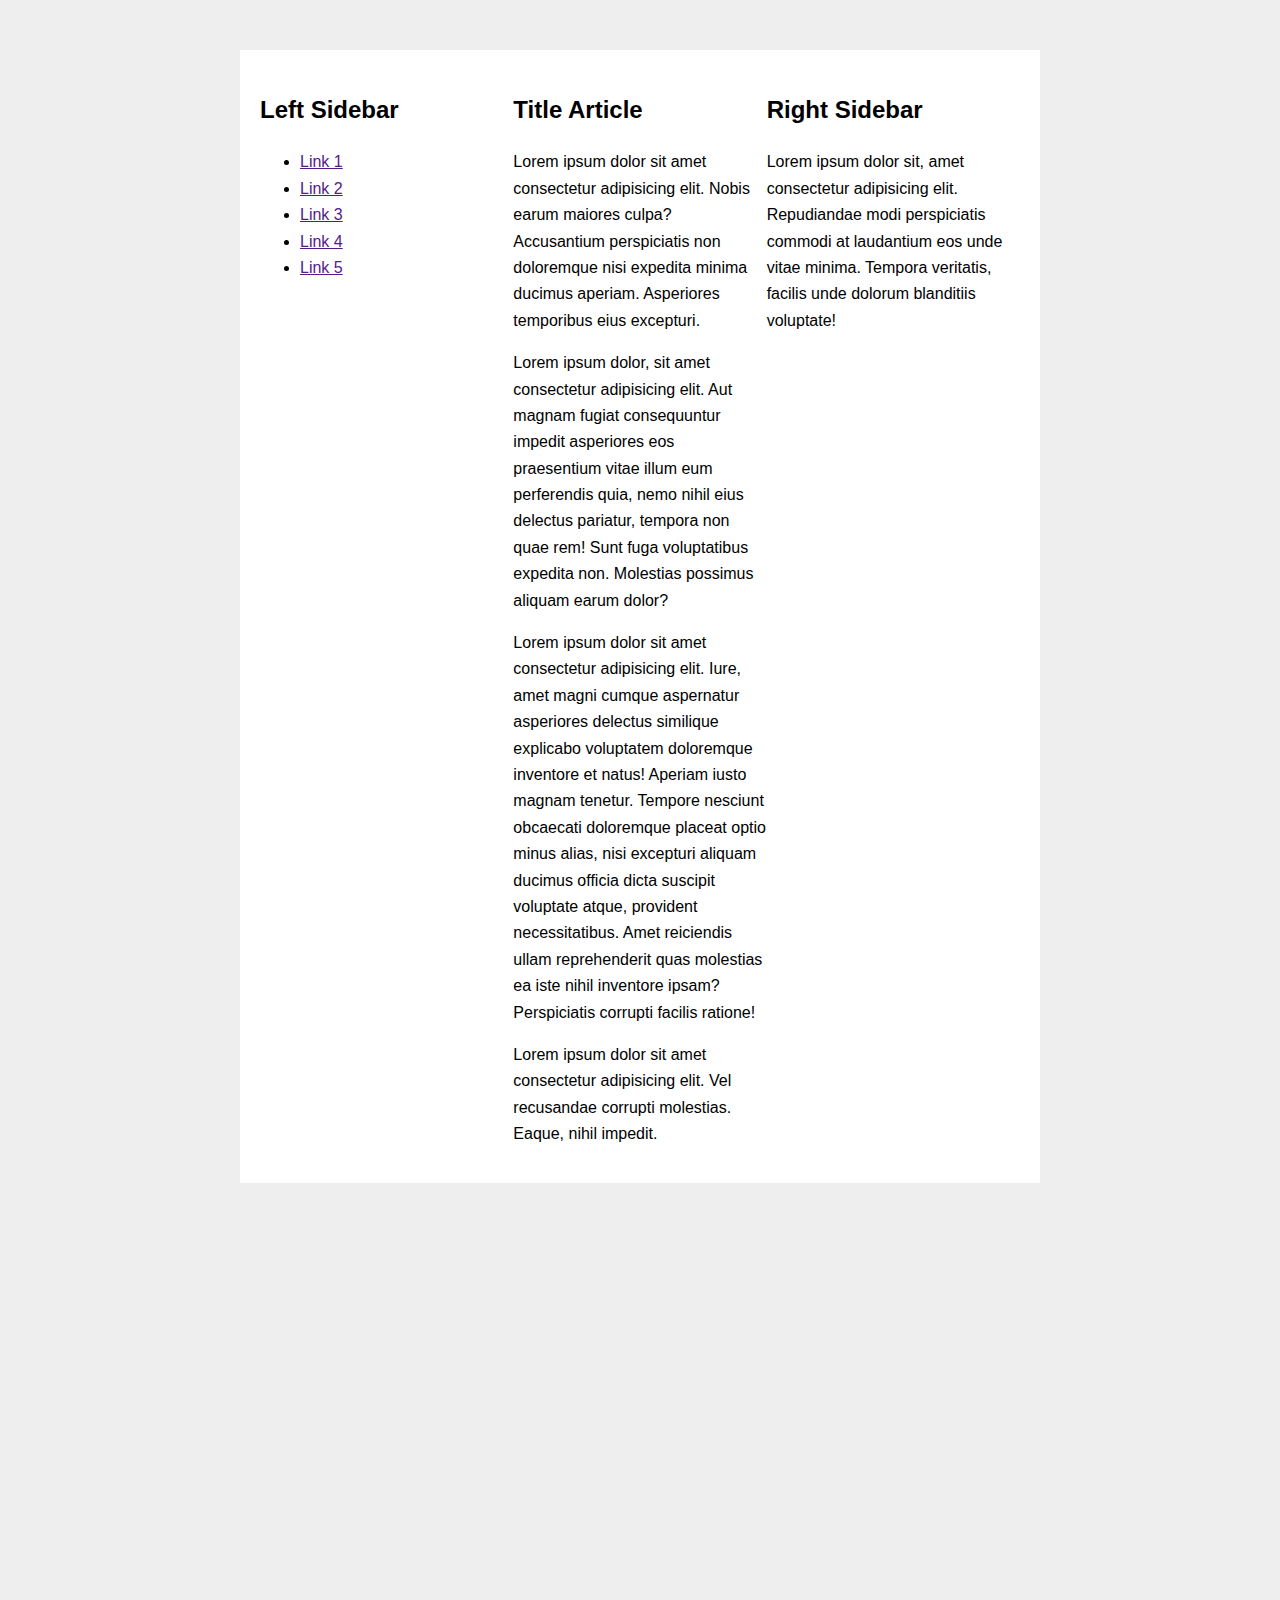
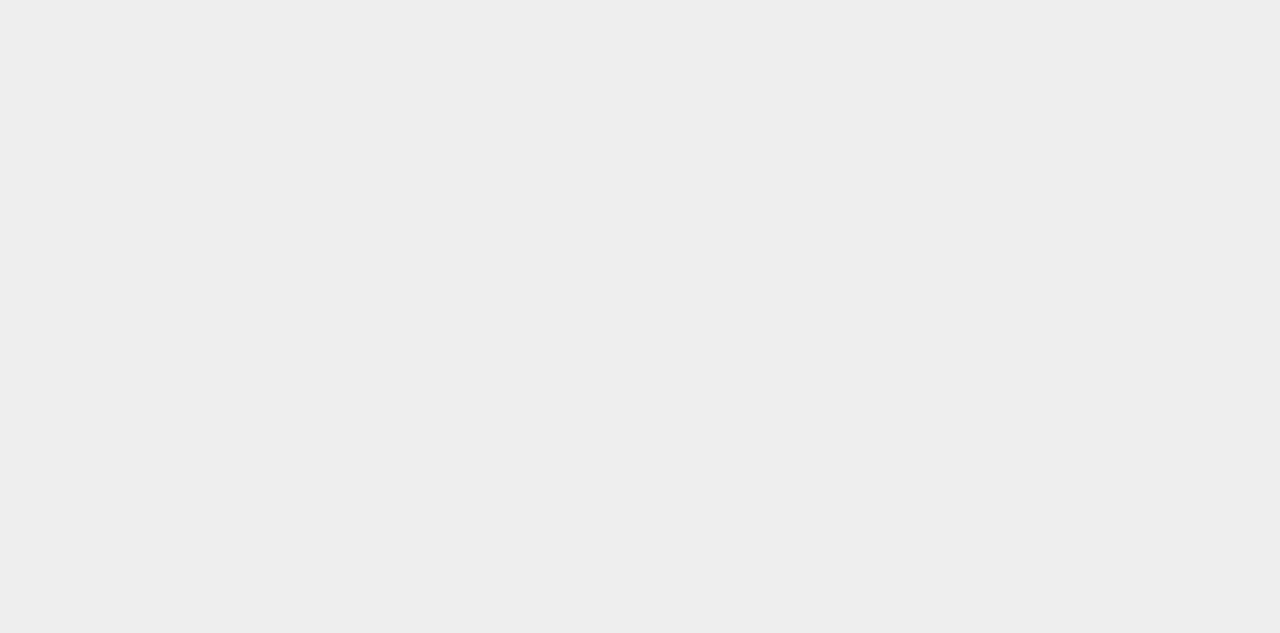
==== flexbox-layout/index.html @ 2aa5d62b "flexbox-layout latihan 1" ====
<!DOCTYPE html>
<!--[if lt IE 7]>      <html class="no-js lt-ie9 lt-ie8 lt-ie7"> <![endif]-->
<!--[if IE 7]>         <html class="no-js lt-ie9 lt-ie8"> <![endif]-->
<!--[if IE 8]>         <html class="no-js lt-ie9"> <![endif]-->
<!--[if gt IE 8]><!--> <html class="no-js"> <!--<![endif]-->
  <head>
    <meta charset="utf-8">
    <meta http-equiv="X-UA-Compatible" content="IE=edge">
    <title>Flexbox Layout</title>
    <meta name="description" content="">
    <meta name="viewport" content="width=device-width, initial-scale=1">
    <link rel="stylesheet" href="style.css">
  </head>
  <body>
    <div class="container">
      <div class="content">
        <h2>Title Article</h2>
        <p>Lorem ipsum dolor sit amet consectetur adipisicing elit. Nobis earum maiores culpa? Accusantium perspiciatis non doloremque nisi expedita minima ducimus aperiam. Asperiores temporibus eius excepturi.</p>
        <p>Lorem ipsum dolor, sit amet consectetur adipisicing elit. Aut magnam fugiat consequuntur impedit asperiores eos praesentium vitae illum eum perferendis quia, nemo nihil eius delectus pariatur, tempora non quae rem! Sunt fuga voluptatibus expedita non. Molestias possimus aliquam earum dolor?</p>
        <p>Lorem ipsum dolor sit amet consectetur adipisicing elit. Iure, amet magni cumque aspernatur asperiores delectus similique explicabo voluptatem doloremque inventore et natus! Aperiam iusto magnam tenetur. Tempore nesciunt obcaecati doloremque placeat optio minus alias, nisi excepturi aliquam ducimus officia dicta suscipit voluptate atque, provident necessitatibus. Amet reiciendis ullam reprehenderit quas molestias ea iste nihil inventore ipsam? Perspiciatis corrupti facilis ratione!</p>
        <p>Lorem ipsum dolor sit amet consectetur adipisicing elit. Vel recusandae corrupti molestias. Eaque, nihil impedit.</p>
      </div>
      <div class="left-sidebar">
        <h2>Left Sidebar</h2>
        <ul>
          <li><a href="">Link 1</a></li>
          <li><a href="">Link 2</a></li>
          <li><a href="">Link 3</a></li>
          <li><a href="">Link 4</a></li>
          <li><a href="">Link 5</a></li>
        </ul>
      </div>
      <div class="right-sidebar">
        <h2>Right Sidebar</h2>
        <p>Lorem ipsum dolor sit, amet consectetur adipisicing elit. Repudiandae modi perspiciatis commodi at laudantium eos unde vitae minima. Tempora veritatis, facilis unde dolorum blanditiis voluptate!</p>
      </div>
    </div>
  </body>
</html>
---- flexbox-layout/style.css ----
html, body {
  margin: 0;
  padding: 0;
}

body {
  font-family: Arial, Helvetica, sans-serif;
  background-color: #eee;
  line-height: 1.65;
  padding-bottom: 1000px;
}

.container {
  width: 800px;
  margin: 50px auto;
  background-color: #fff;
  padding: 20px;
  box-sizing: border-box; /* Yang mengatur paddingnya, ukuran tidak berubah */
  display: flex;
}
.content {
  flex: 1;
  order: 2;
}
.left-sidebar {
  flex: 1;
  order: 1;
}
.right-sidebar {
  flex: 1;
  order: 3;
}
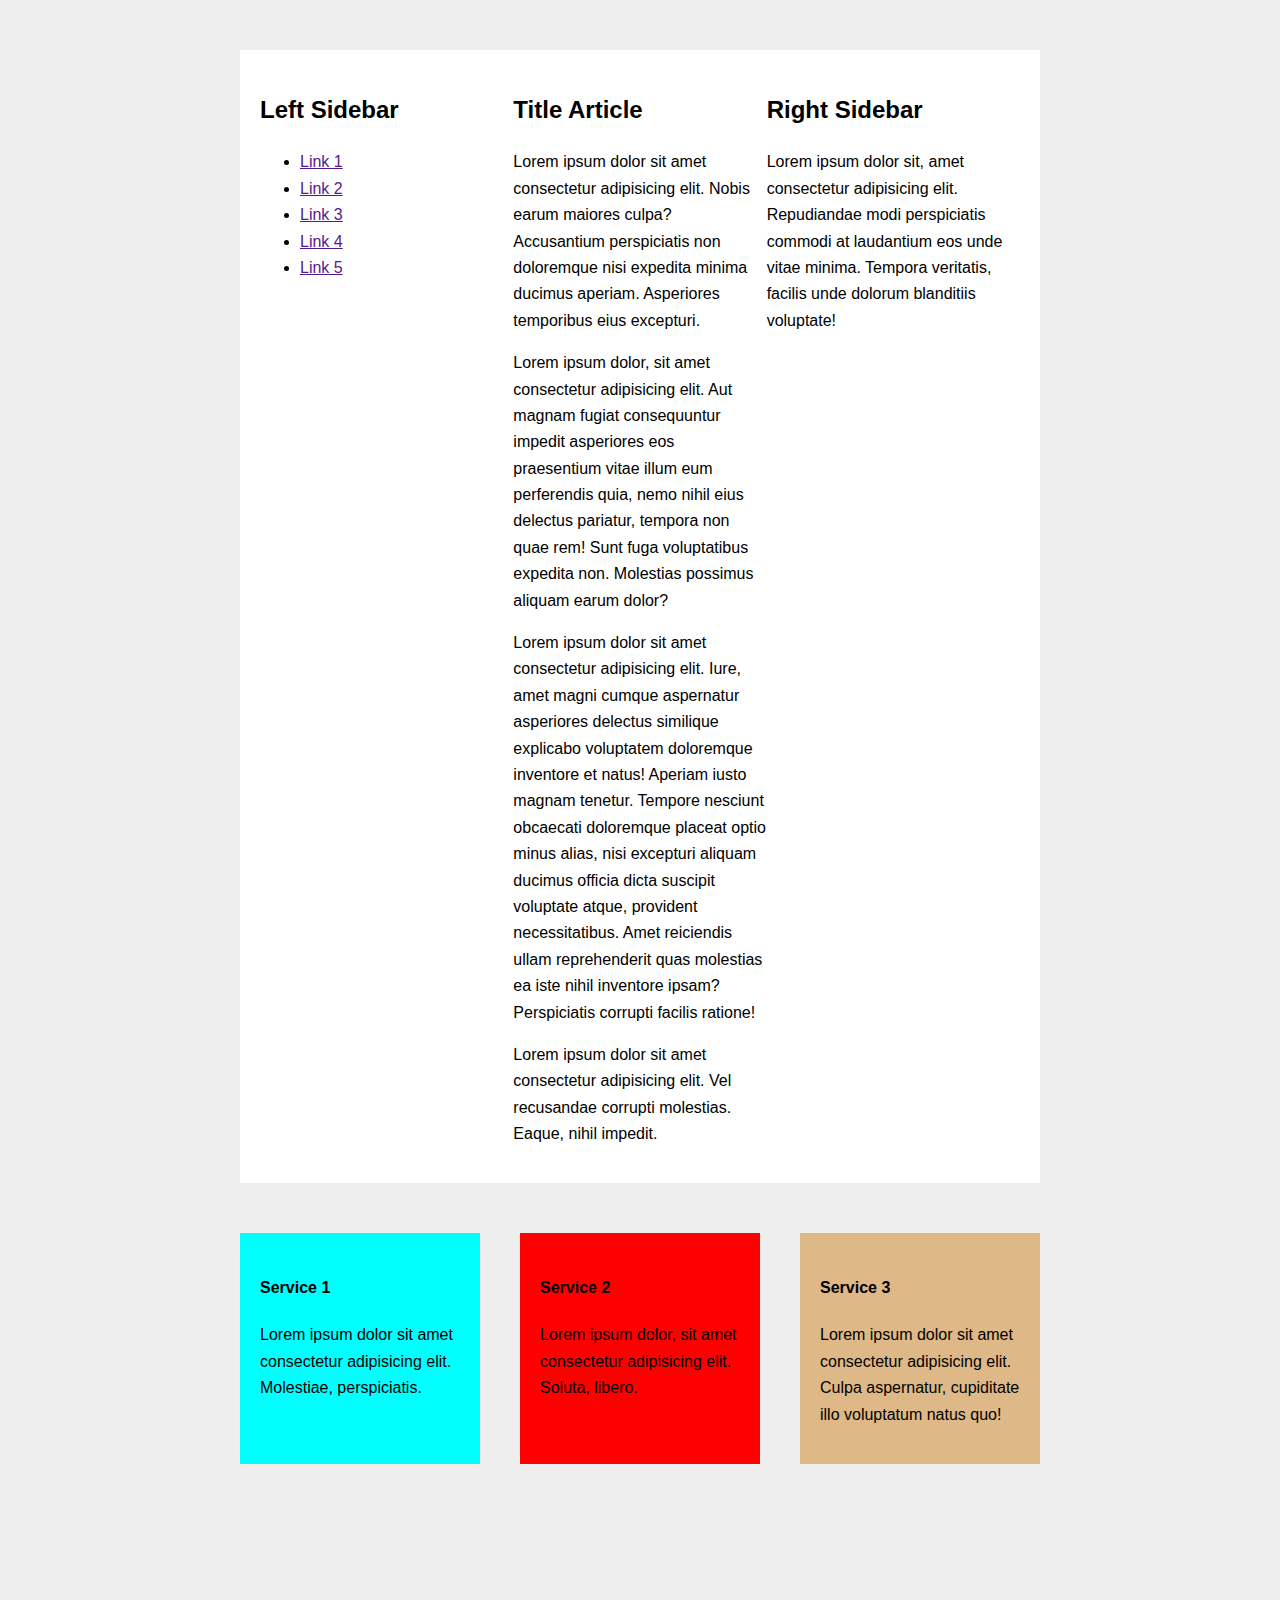
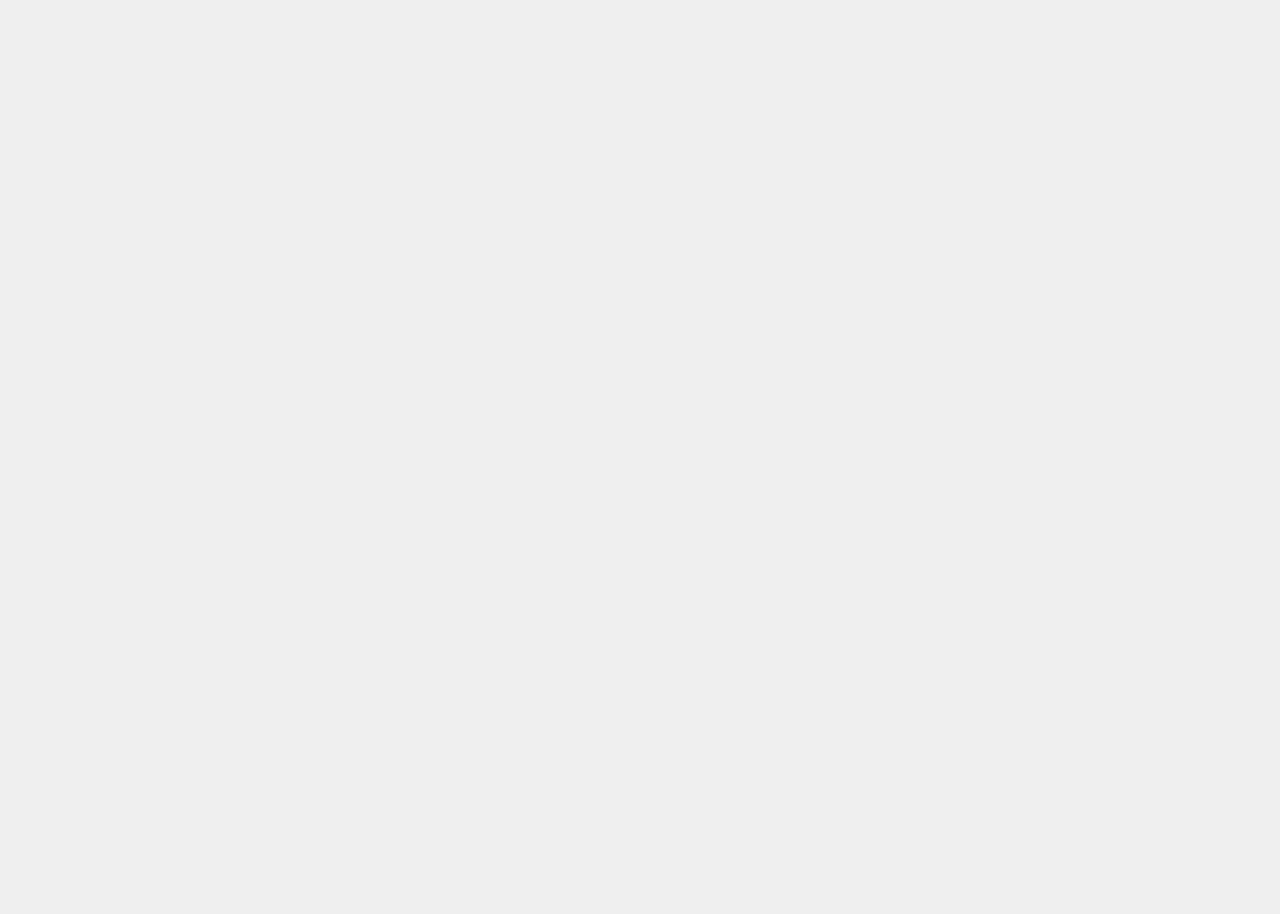
==== commit cf518c28: "flexbox-layout latihan 2" ====
--- a/flexbox-layout/index.html
+++ b/flexbox-layout/index.html
@@ -35,5 +35,19 @@
         <p>Lorem ipsum dolor sit, amet consectetur adipisicing elit. Repudiandae modi perspiciatis commodi at laudantium eos unde vitae minima. Tempora veritatis, facilis unde dolorum blanditiis voluptate!</p>
       </div>
     </div>
+    <div class="container-services">
+      <div class="service one">
+        <h4>Service 1</h4>
+        <p>Lorem ipsum dolor sit amet consectetur adipisicing elit. Molestiae, perspiciatis.</p>
+      </div>
+      <div class="service two">
+        <h4>Service 2</h4>
+        <p>Lorem ipsum dolor, sit amet consectetur adipisicing elit. Soluta, libero.</p>
+      </div>
+      <div class="service three">
+        <h4>Service 3</h4>
+        <p>Lorem ipsum dolor sit amet consectetur adipisicing elit. Culpa aspernatur, cupiditate illo voluptatum natus quo!</p>
+      </div>
+    </div>
   </body>
 </html>--- a/flexbox-layout/style.css
+++ b/flexbox-layout/style.css
@@ -29,4 +29,26 @@
 .right-sidebar {
   flex: 1;
   order: 3;
+}
+
+/* Latihan 2 */
+.container-services {
+  width: 800px;
+  margin: 50px auto;
+  display: flex;
+  justify-content: space-between;
+}
+.service {
+  width: 30%;
+  padding: 20px; /* agar tidak terlalu mepet */
+  box-sizing: border-box; /* Yang mengatur paddingnya, ukuran tidak berubah */
+}
+.service.one {
+  background-color: aqua;
+}
+.service.two {
+  background-color: red;
+}
+.service.three {
+  background-color: burlywood;
 }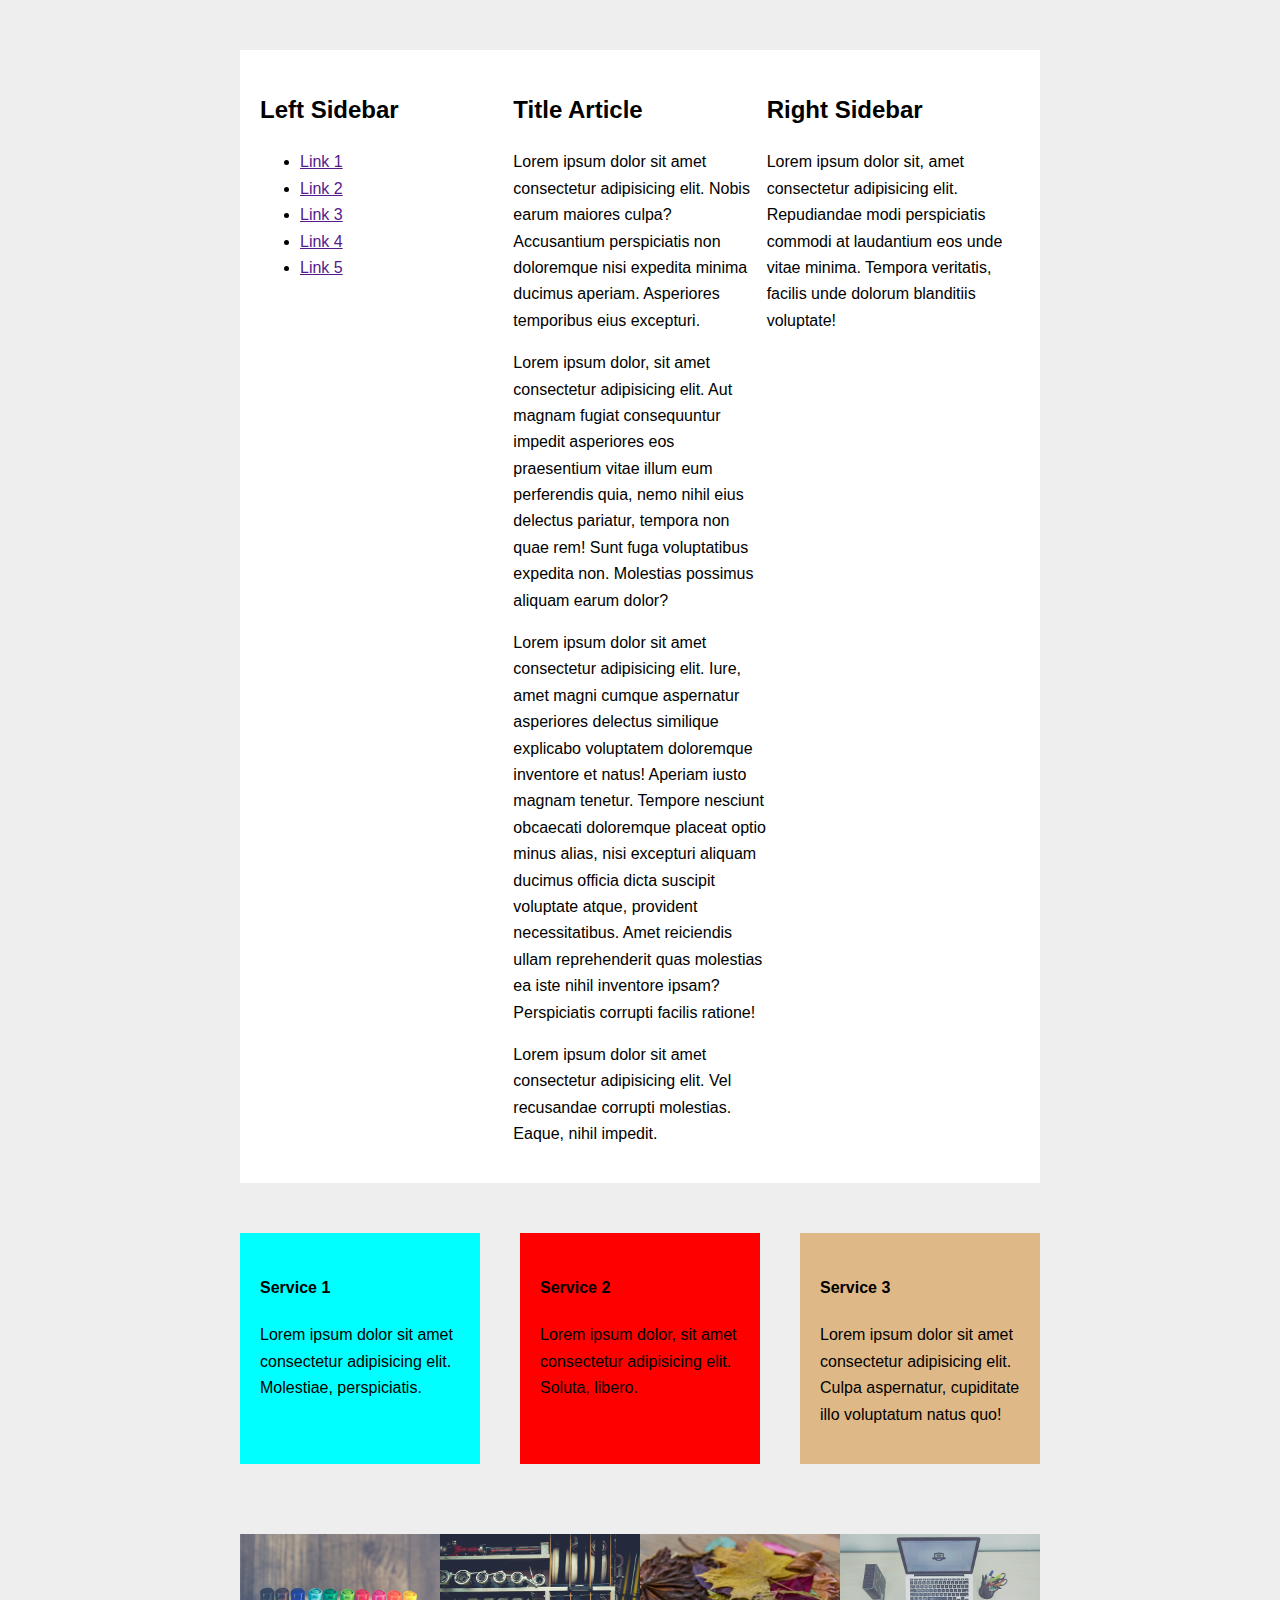
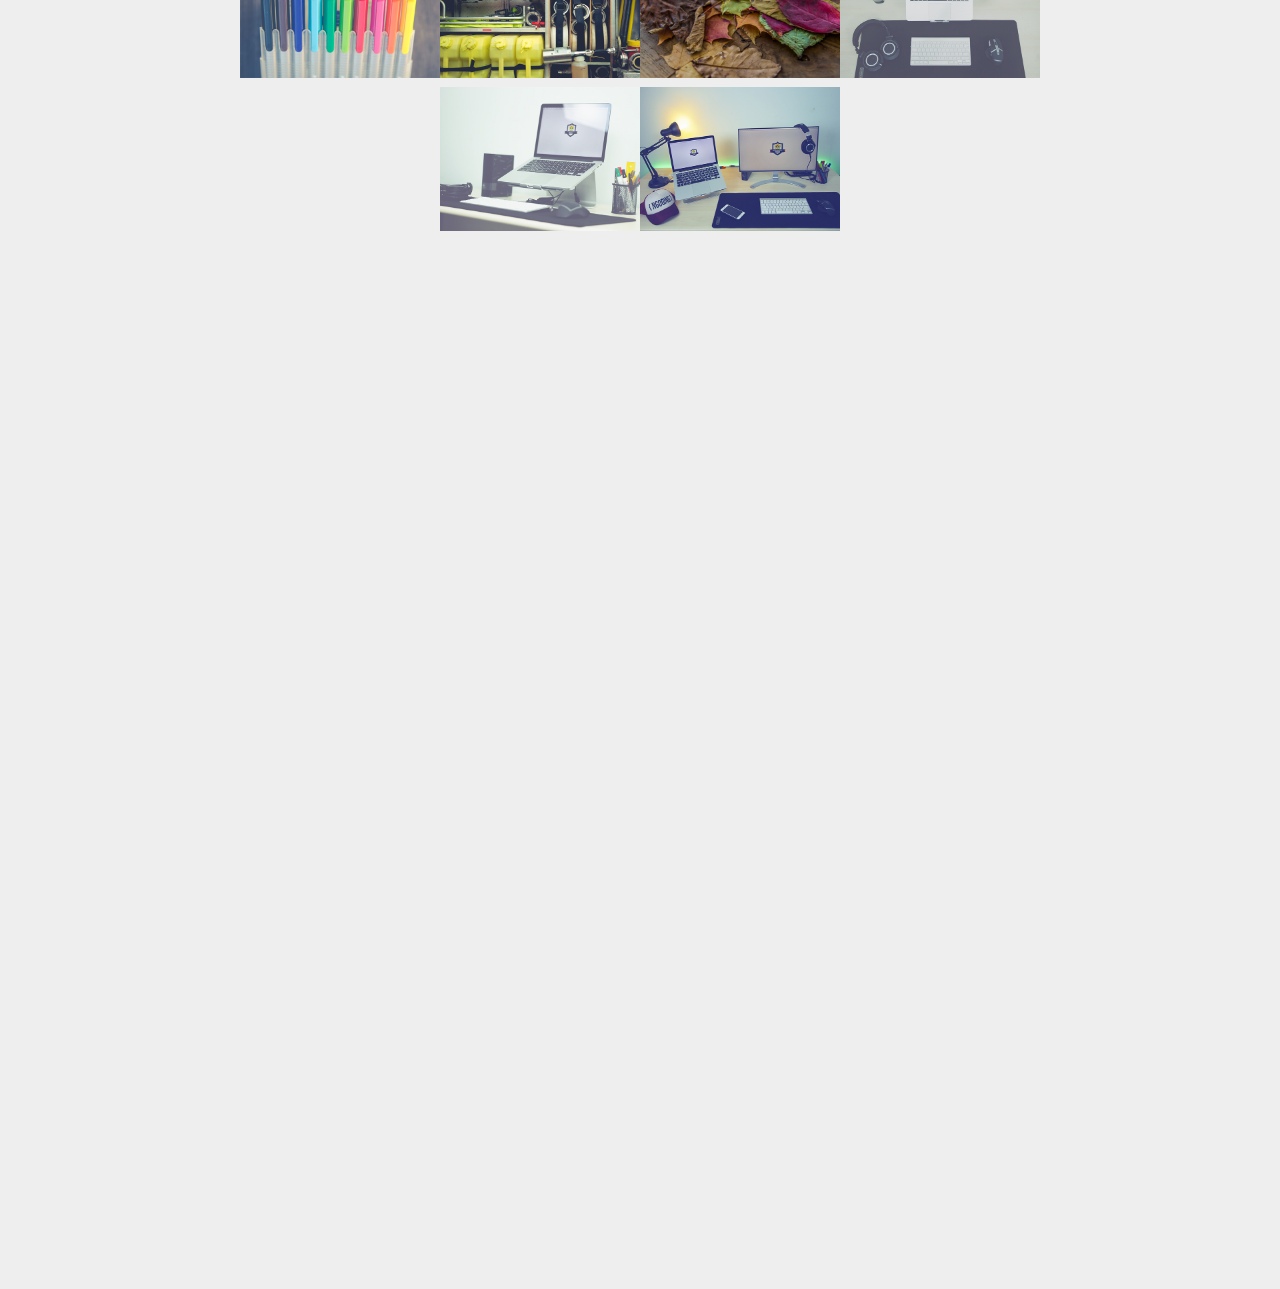
==== commit af012b27: "flexbox-layout latihan 3 gallery images" ====
--- a/flexbox-layout/index.html
+++ b/flexbox-layout/index.html
@@ -49,5 +49,27 @@
         <p>Lorem ipsum dolor sit amet consectetur adipisicing elit. Culpa aspernatur, cupiditate illo voluptatum natus quo!</p>
       </div>
     </div>
+    
+    <!-- Latihan 3 Gallery -->
+    <div class="container-gallery">
+      <div class="thumbnail">
+        <img src="img/1.png">
+      </div>
+      <div class="thumbnail">
+        <img src="img/2.png">
+      </div>
+      <div class="thumbnail">
+        <img src="img/3.png">
+      </div>
+      <div class="thumbnail">
+        <img src="img/4.png">
+      </div>
+      <div class="thumbnail">
+        <img src="img/5.png">
+      </div>
+      <div class="thumbnail">
+        <img src="img/6.png">
+      </div>
+    </div>
   </body>
 </html>--- a/flexbox-layout/style.css
+++ b/flexbox-layout/style.css
@@ -35,13 +35,11 @@
 .container-services {
   width: 800px;
   margin: 50px auto;
-  display: flex;
-  justify-content: space-between;
 }
 .service {
-  width: 30%;
   padding: 20px; /* agar tidak terlalu mepet */
   box-sizing: border-box; /* Yang mengatur paddingnya, ukuran tidak berubah */
+  margin-bottom: 20px;
 }
 .service.one {
   background-color: aqua;
@@ -51,4 +49,35 @@
 }
 .service.three {
   background-color: burlywood;
-}+}
+
+/* Latihan 3 Gallery */
+.container-gallery {
+  width: 800px;
+  margin: 50px auto;
+  display: flex;
+  flex-wrap: wrap;
+  justify-content: center;
+}
+
+.thumbnail {
+  width: 25%;
+}
+
+.thumbnail img {
+  width: 100%;
+}
+
+/* Responsive */
+@media( min-width: 600px ) {
+  .container-services {
+    display: flex;
+    justify-content: space-between;
+  }
+  .service {
+    width: 30%;
+  }
+}
+
+
+
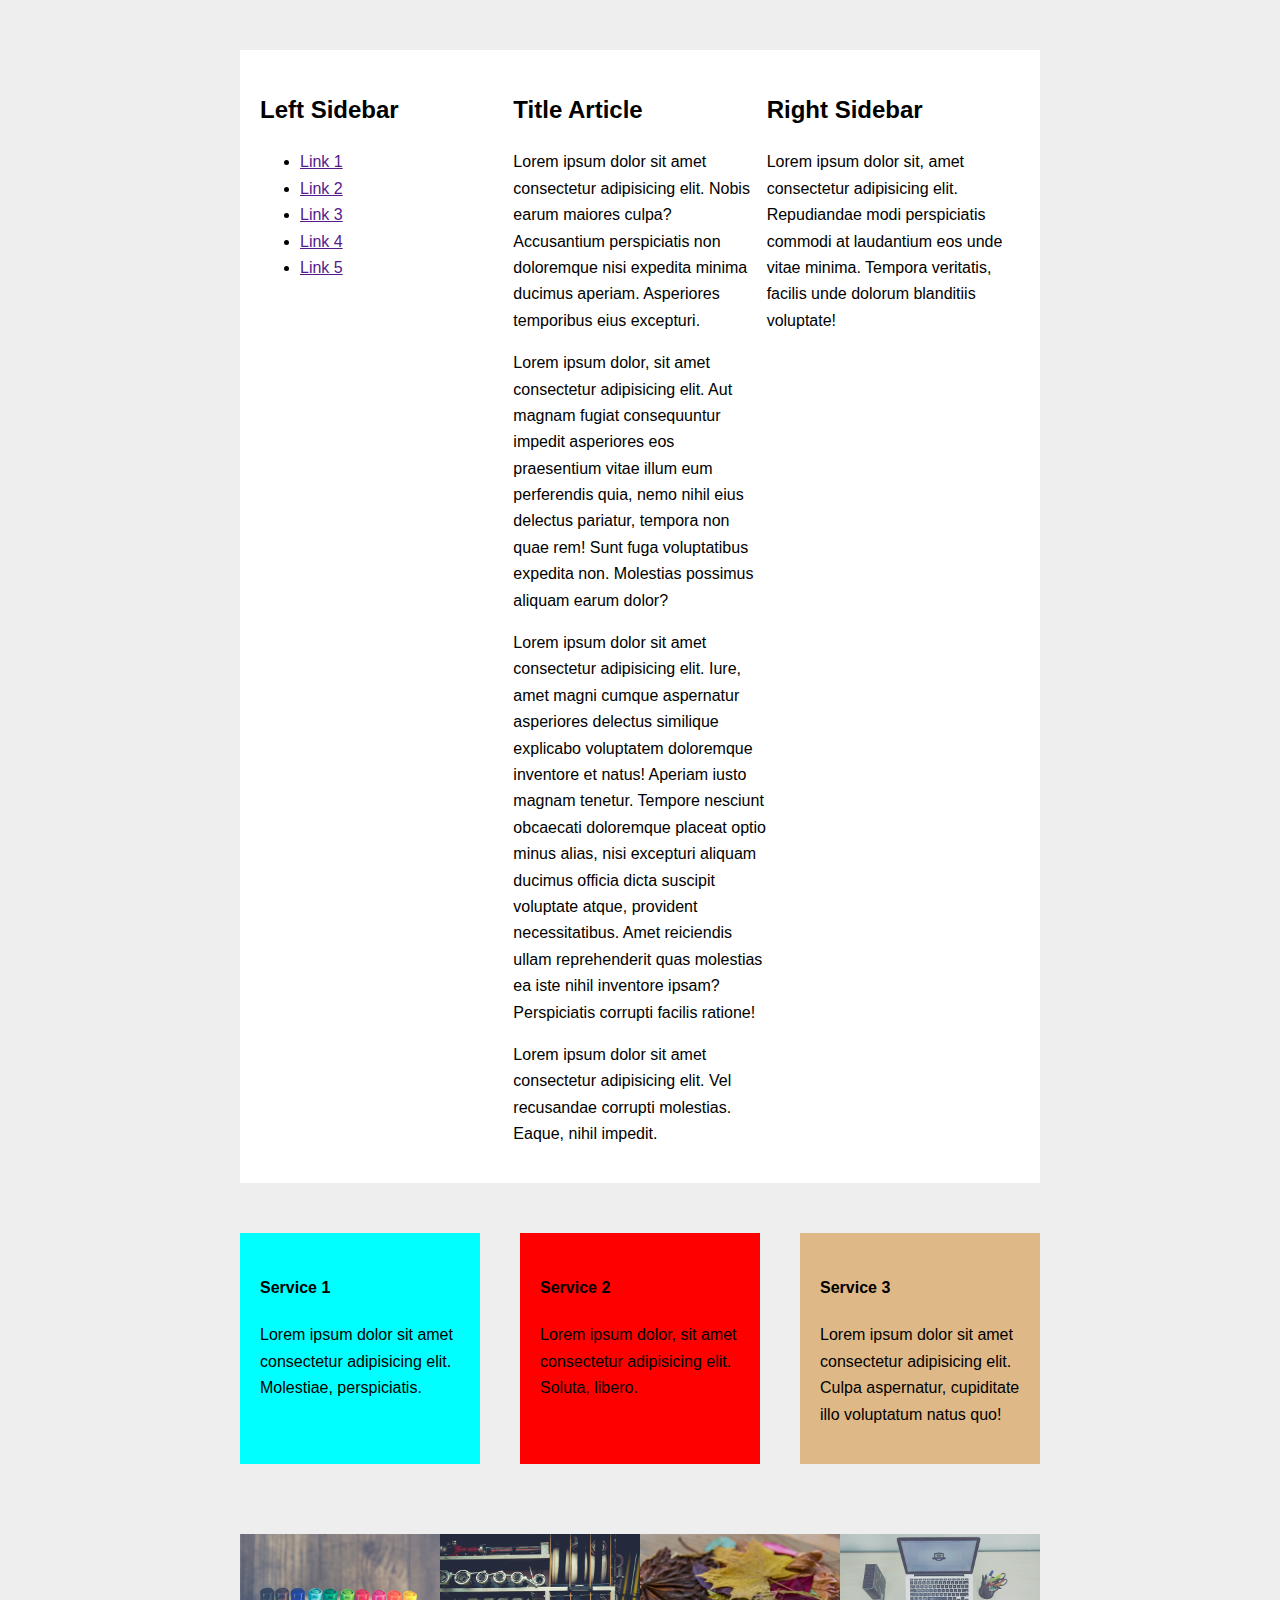
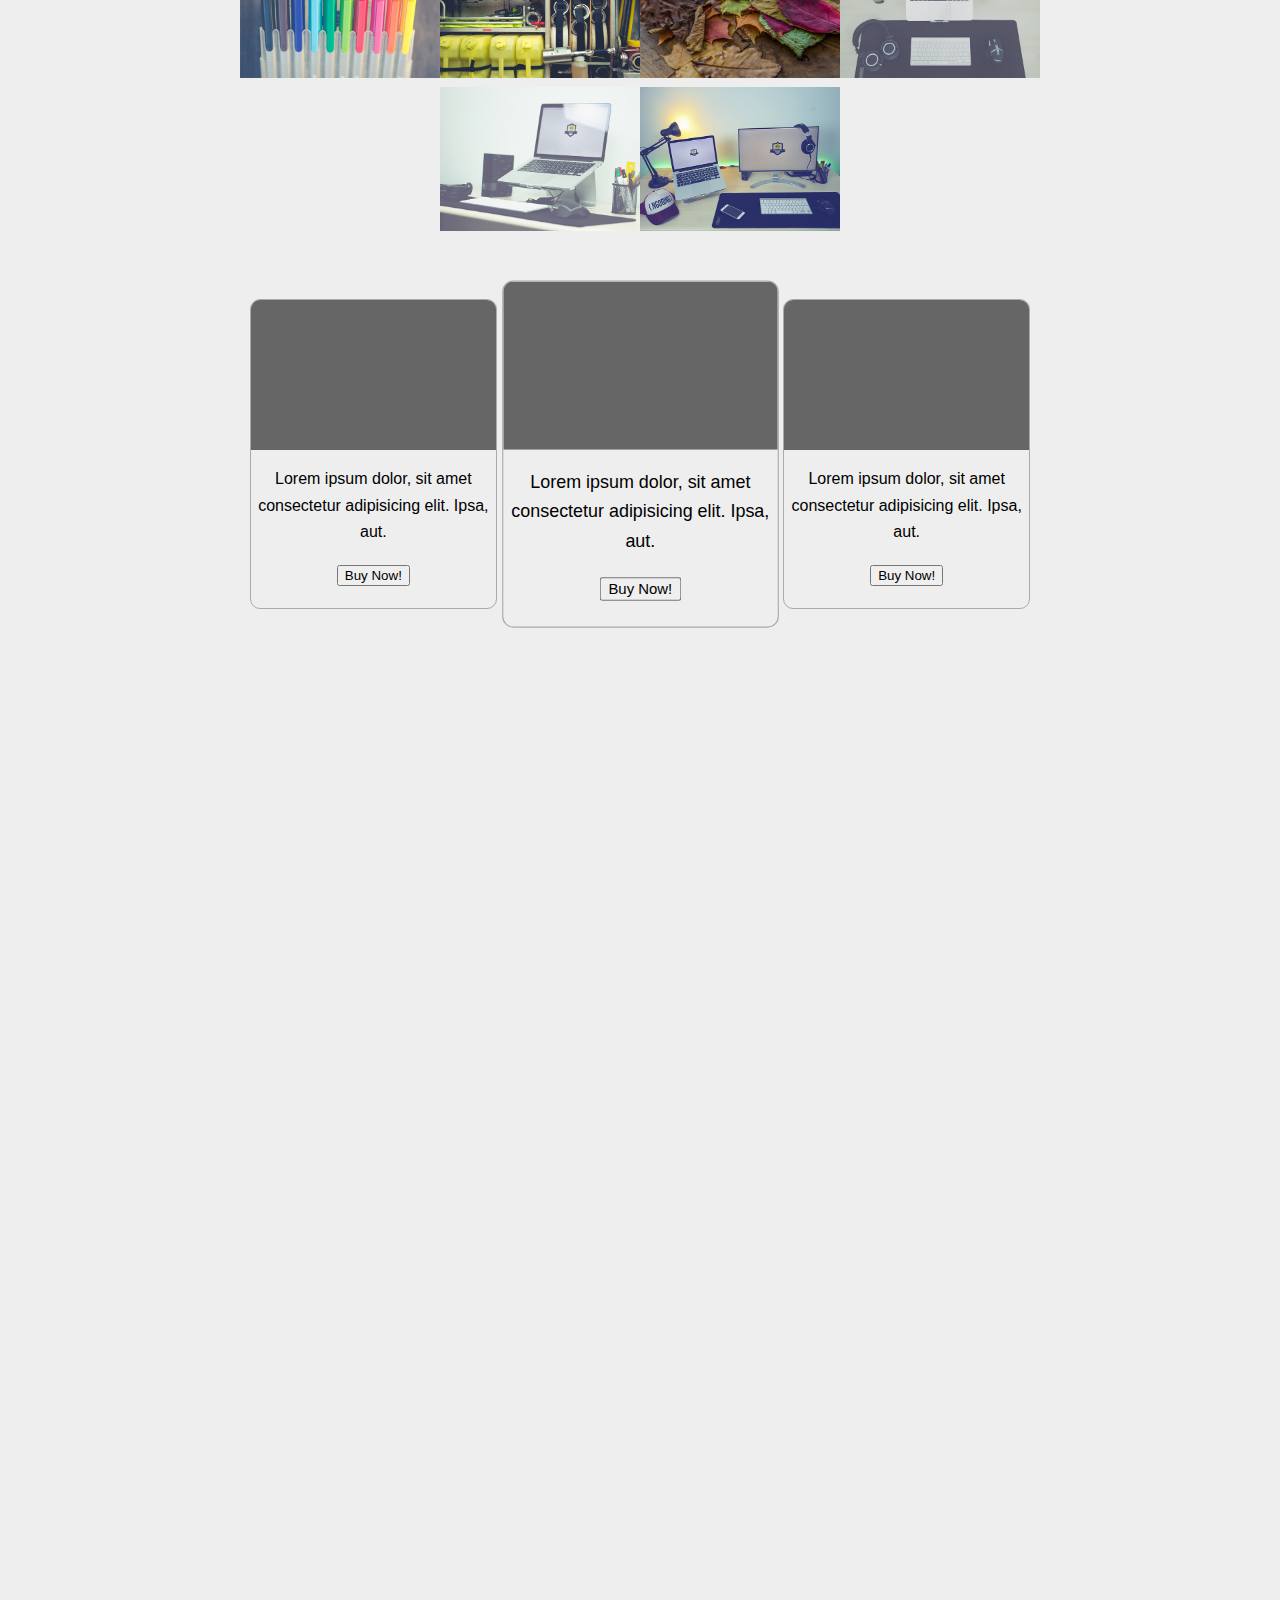
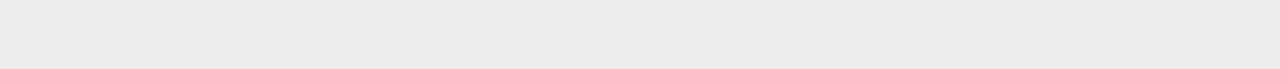
==== commit f2e1d25e: "flexbox-layout latihan 4 Card promo" ====
--- a/flexbox-layout/index.html
+++ b/flexbox-layout/index.html
@@ -71,5 +71,30 @@
         <img src="img/6.png">
       </div>
     </div>
+
+    <!-- Latihan 4 Card -->
+    <div class="container-card">
+      <div class="card">
+        <div class="header"></div>
+        <div class="content">
+          <p>Lorem ipsum dolor, sit amet consectetur adipisicing elit. Ipsa, aut.</p>
+          <button>Buy Now!</button>
+        </div>
+      </div>
+      <div class="card big">
+        <div class="header"></div>
+        <div class="content">
+          <p>Lorem ipsum dolor, sit amet consectetur adipisicing elit. Ipsa, aut.</p>
+          <button>Buy Now!</button>
+        </div>
+      </div>
+      <div class="card">
+        <div class="header"></div>
+        <div class="content">
+          <p>Lorem ipsum dolor, sit amet consectetur adipisicing elit. Ipsa, aut.</p>
+          <button>Buy Now!</button>
+        </div>
+      </div>
+    </div>
   </body>
 </html>--- a/flexbox-layout/style.css
+++ b/flexbox-layout/style.css
@@ -53,20 +53,46 @@
 
 /* Latihan 3 Gallery */
 .container-gallery {
-  width: 800px;
+  max-width: 800px;
   margin: 50px auto;
   display: flex;
   flex-wrap: wrap;
   justify-content: center;
 }
-
 .thumbnail {
-  width: 25%;
+  width: 50%;
 }
-
 .thumbnail img {
   width: 100%;
 }
+
+/* Latihan 4 Card */
+.container-card {
+  width: 800px;
+  margin: 50px auto;
+  display: flex;
+}
+.card {
+  border: 1px solid #aaa;
+  border-radius: 10px;
+  background-color: #eee;
+  overflow: hidden;
+  margin: 10px;
+  flex: 1;
+}
+.card .header {
+  height: 150px;
+  background-color: #666;
+}
+.card .content {
+  text-align: center;
+  padding-bottom: 20px;
+}
+.card.big {
+  transform: scale(1.12);
+}
+
+
 
 /* Responsive */
 @media( min-width: 600px ) {
@@ -77,6 +103,9 @@
   .service {
     width: 30%;
   }
+  .thumbnail {
+    width: 25%;
+  }
 }
 
 
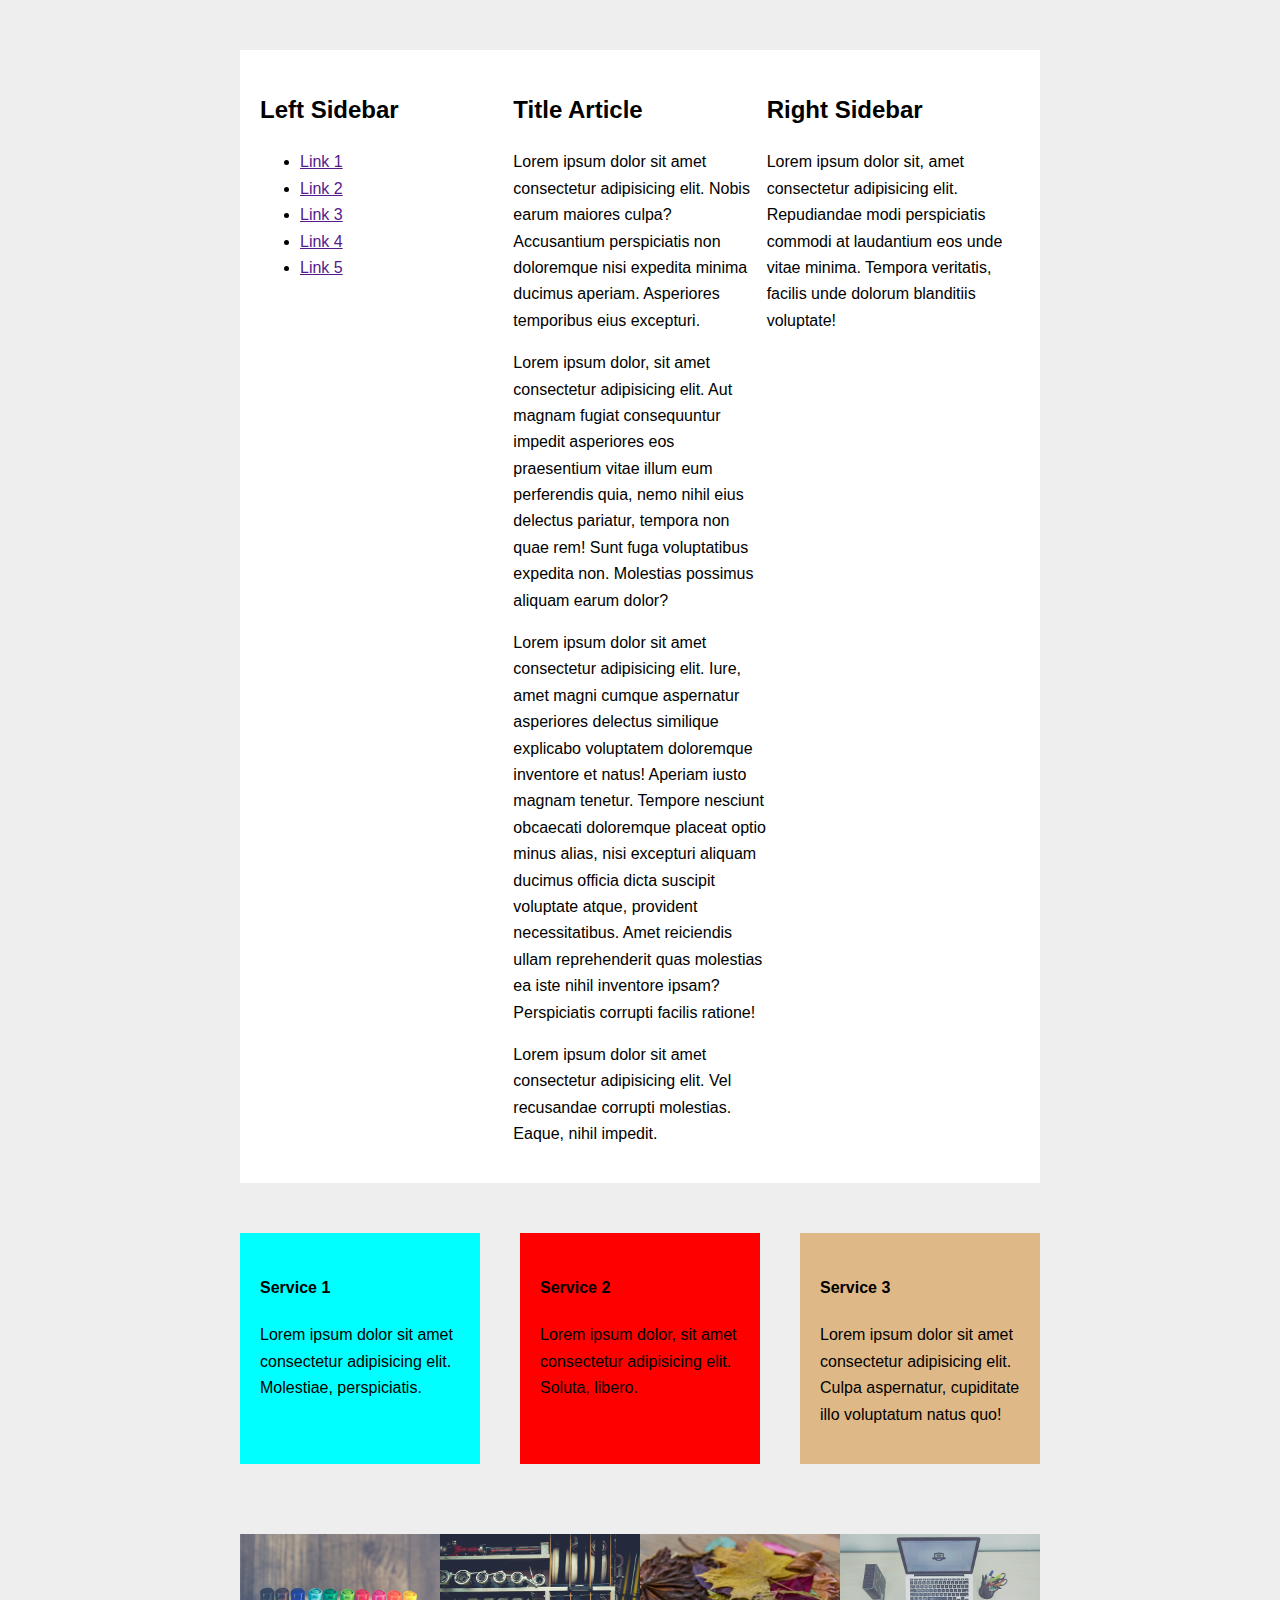
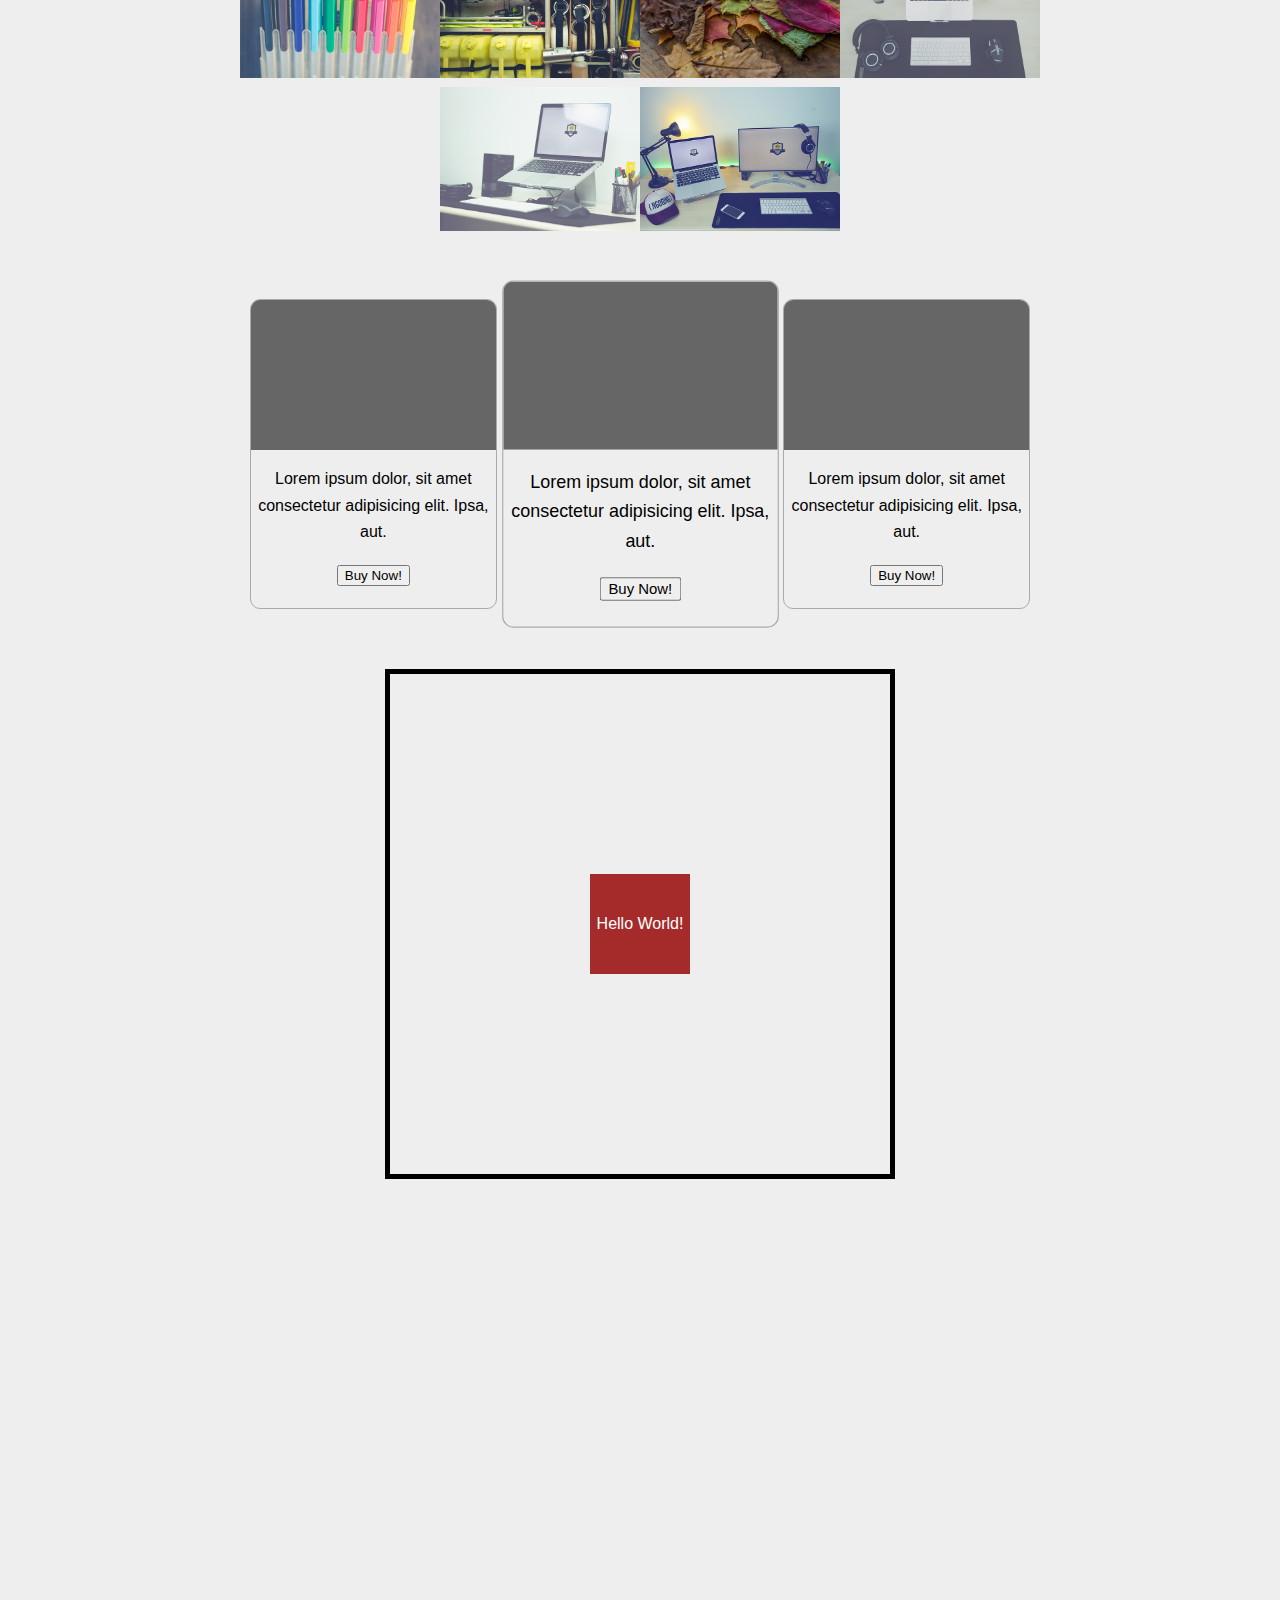
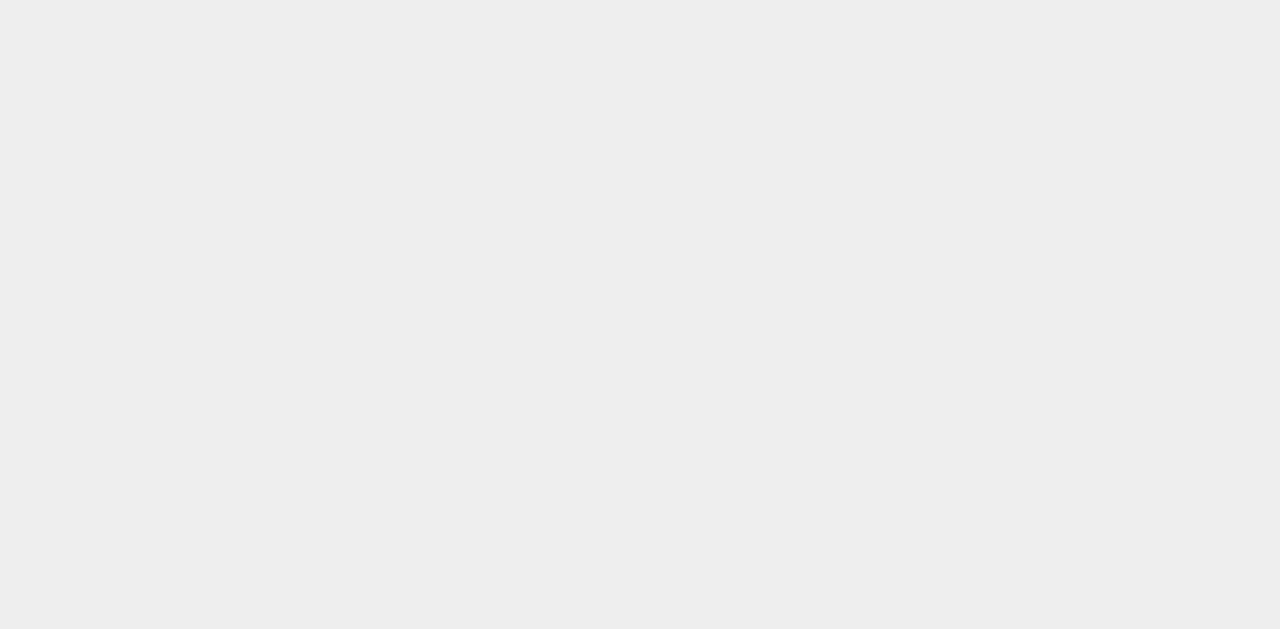
==== commit 1f0eb4ba: "flexbox-layout latihan 5 Centering" ====
--- a/flexbox-layout/index.html
+++ b/flexbox-layout/index.html
@@ -96,5 +96,12 @@
         </div>
       </div>
     </div>
+
+    <!-- Latihan 5 Centering -->
+    <div class="container-lima">
+      <div class="kotak">
+        <span>Hello World!</span>
+      </div>
+    </div>
   </body>
 </html>--- a/flexbox-layout/style.css
+++ b/flexbox-layout/style.css
@@ -92,6 +92,27 @@
   transform: scale(1.12);
 }
 
+/* Latihan 5 Centering */
+.container-lima {
+  width: 500px;
+  height: 500px;
+  margin: 50px auto;
+  border: 5px solid #000;
+  display: flex;
+
+}
+.kotak {
+  width: 100px;
+  height: 100px;
+  background-color: brown;
+  color: white;
+  text-align: center;
+  margin: auto;
+  display: flex;
+}
+.kotak span {
+  margin: auto;
+}
 
 
 /* Responsive */
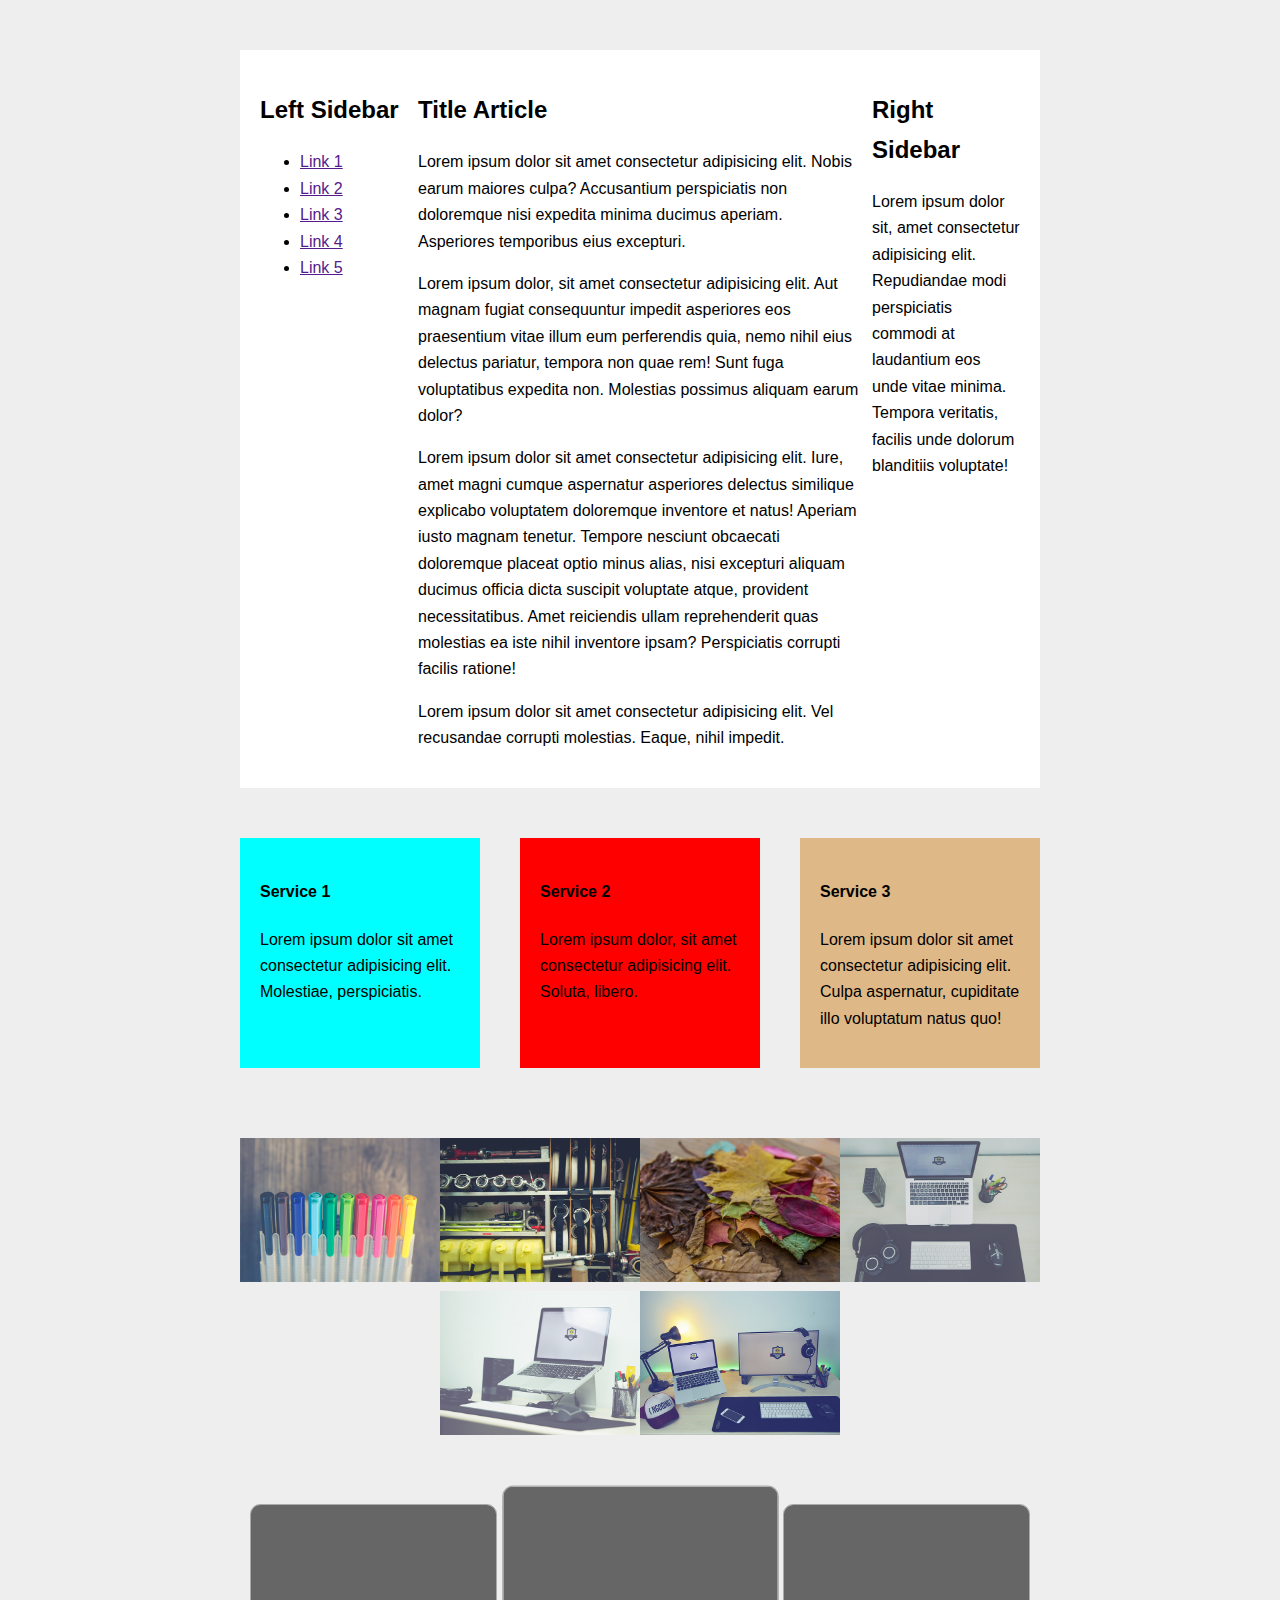
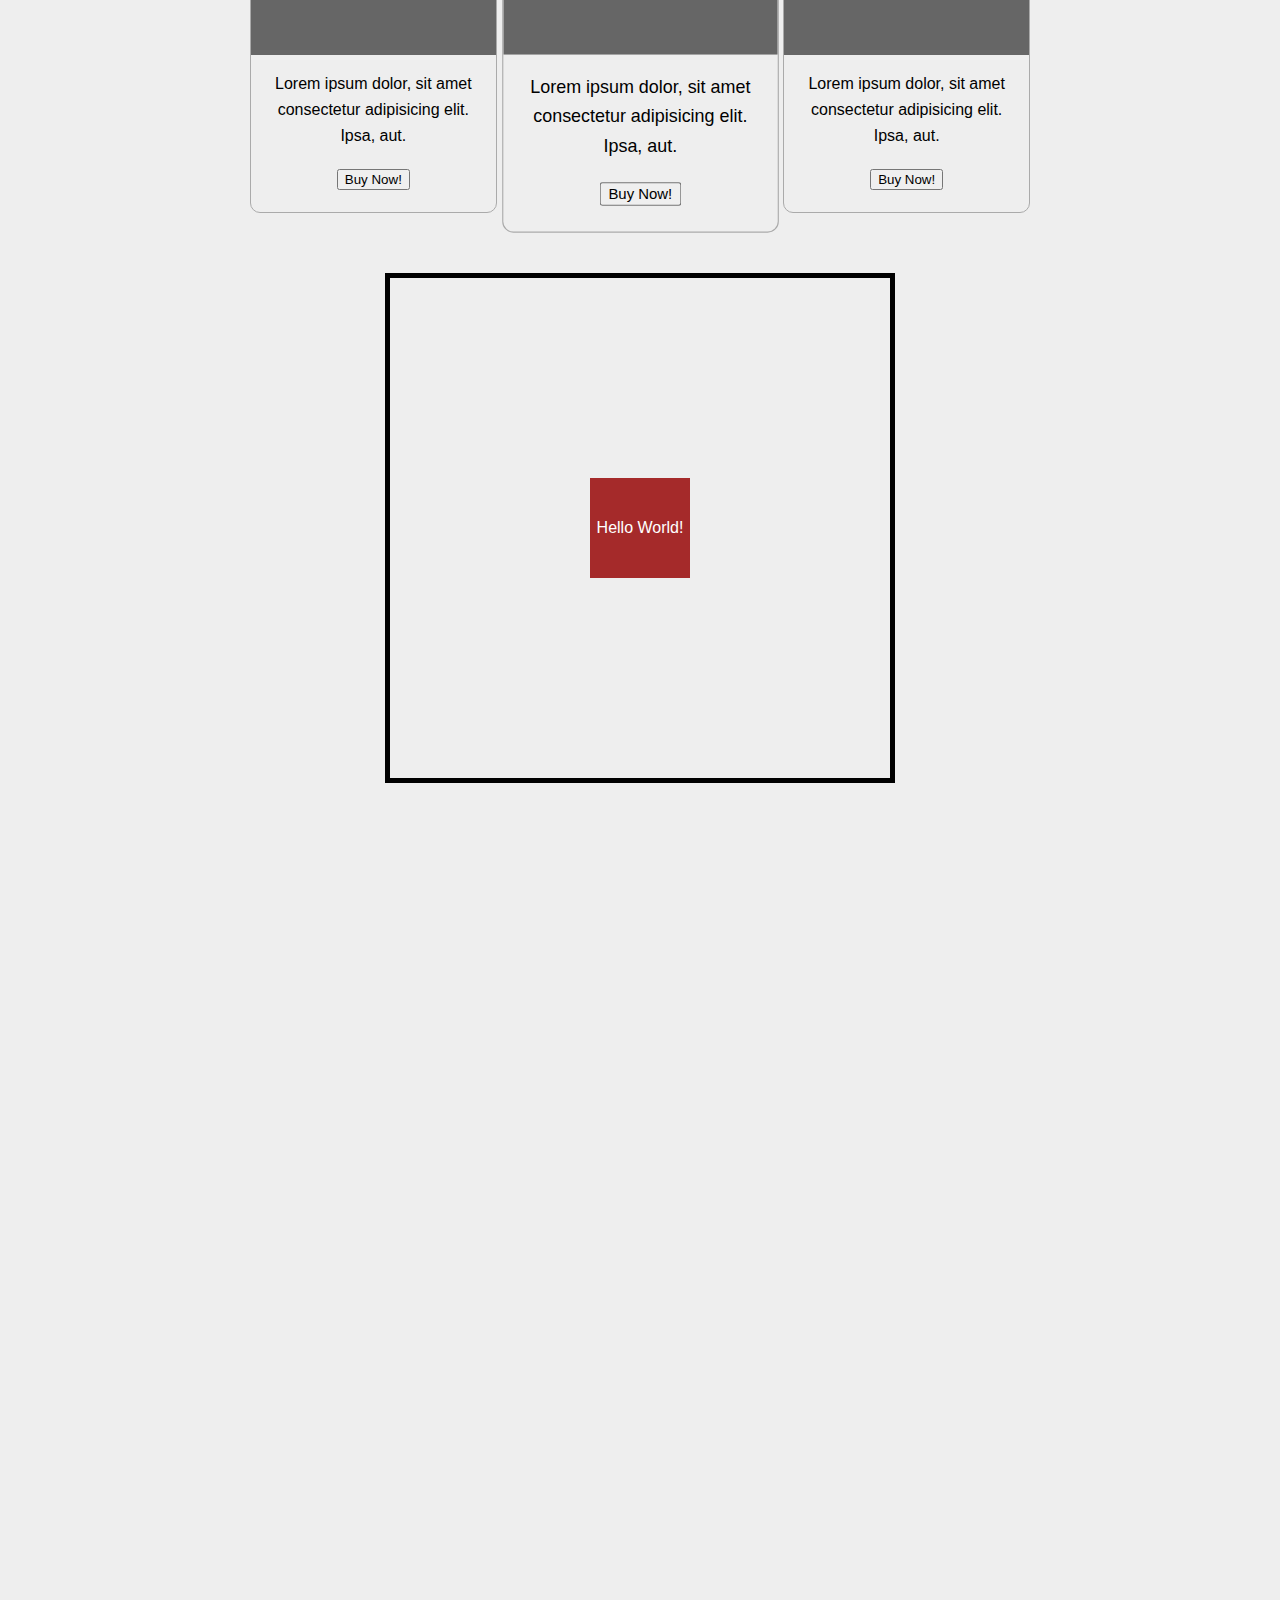
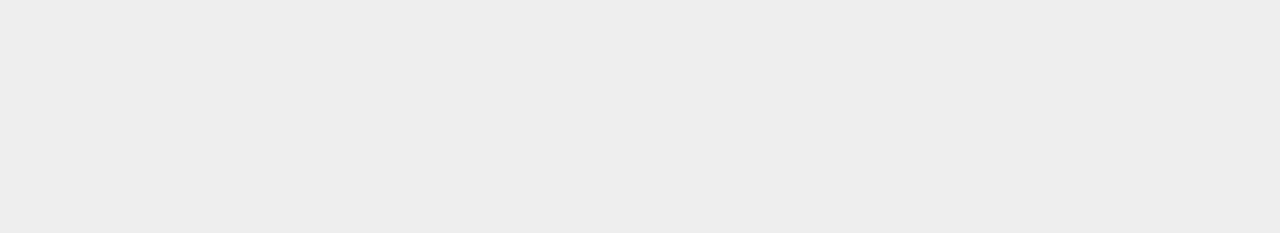
==== commit 55ba6df2: "move folder img to share another exercise" ====
--- a/flexbox-layout/index.html
+++ b/flexbox-layout/index.html
@@ -53,22 +53,22 @@
     <!-- Latihan 3 Gallery -->
     <div class="container-gallery">
       <div class="thumbnail">
-        <img src="img/1.png">
+        <img src="../img/1.png">
       </div>
       <div class="thumbnail">
-        <img src="img/2.png">
+        <img src="../img/2.png">
       </div>
       <div class="thumbnail">
-        <img src="img/3.png">
+        <img src="../img/3.png">
       </div>
       <div class="thumbnail">
-        <img src="img/4.png">
+        <img src="../img/4.png">
       </div>
       <div class="thumbnail">
-        <img src="img/5.png">
+        <img src="../img/5.png">
       </div>
       <div class="thumbnail">
-        <img src="img/6.png">
+        <img src="../img/6.png">
       </div>
     </div>
 
--- a/flexbox-layout/style.css
+++ b/flexbox-layout/style.css
@@ -19,8 +19,10 @@
   display: flex;
 }
 .content {
-  flex: 1;
+  flex: 3;
   order: 2;
+  padding: 0 10px;
+  box-sizing: border-box;
 }
 .left-sidebar {
   flex: 1;
